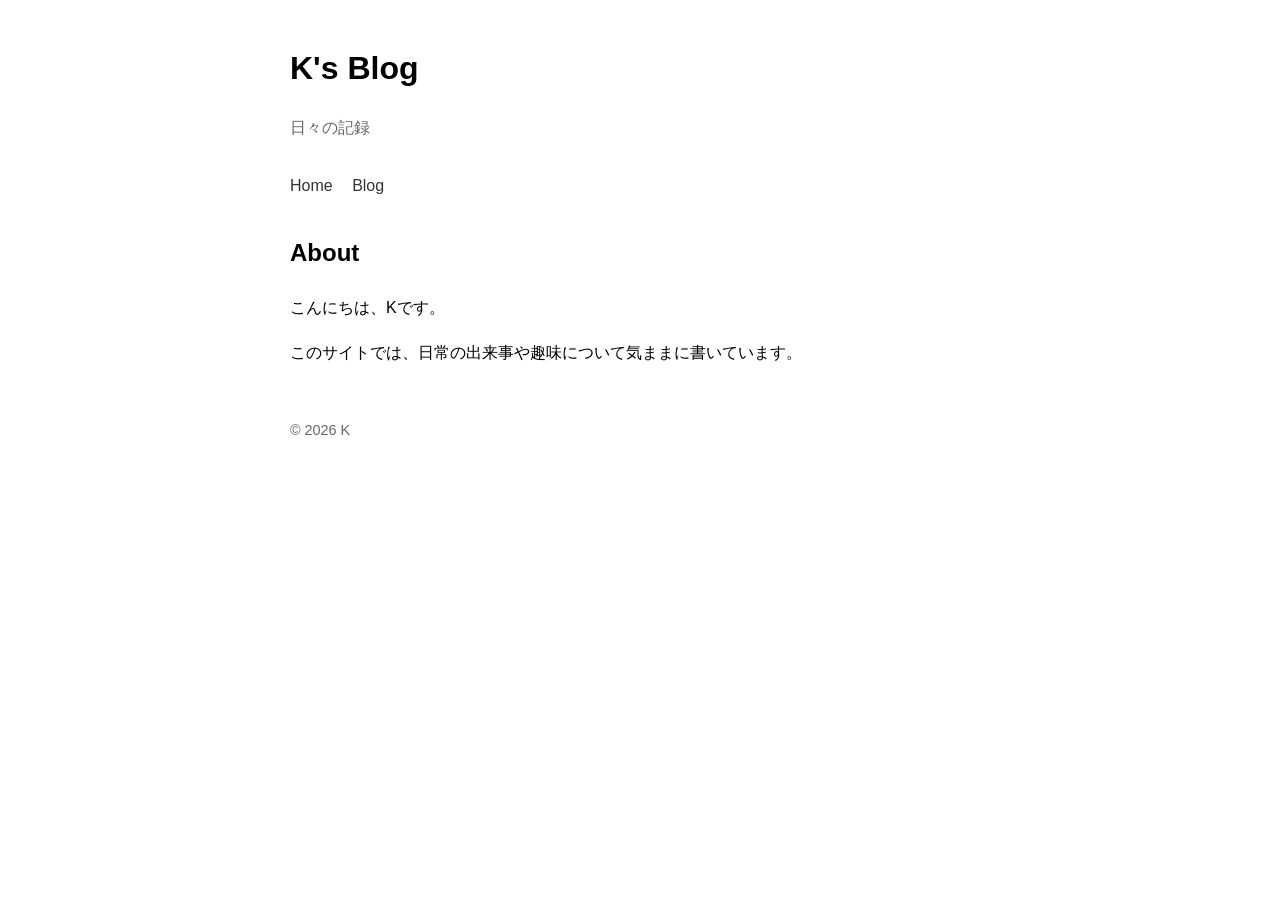
==== index.html @ 7e0d3f1f "Update index.html" ====
<!DOCTYPE html>
<html lang="ja">
<head>
<meta charset="UTF-8">
<meta name="viewport" content="width=device-width, initial-scale=1.0">
<title>K's Blog</title>

<style>
body {
    max-width: 700px;
    margin: 40px auto;
    padding: 0 20px;
    font-family: sans-serif;
    line-height: 1.8;
}

h1 {
    margin-bottom: 5px;
}

.subtitle {
    color: #666;
    margin-bottom: 30px;
}

nav {
    margin-bottom: 30px;
}

nav a {
    margin-right: 15px;
    color: #333;
    text-decoration: none;
}

footer {
    margin-top: 50px;
    color: #666;
    font-size: 0.9em;
}
</style>
</head>

<body>

<h1>K's Blog</h1>
<p class="subtitle">日々の記録</p>

<nav>
    <a href="index.html">Home</a>
    <a href="blog.html">Blog</a>
</nav>

<h2>About</h2>

<p>
こんにちは、Kです。
</p>

<p>
このサイトでは、日常の出来事や趣味について気ままに書いています。
</p>

<footer>
    © 2026 K
</footer>

</body>
</html>
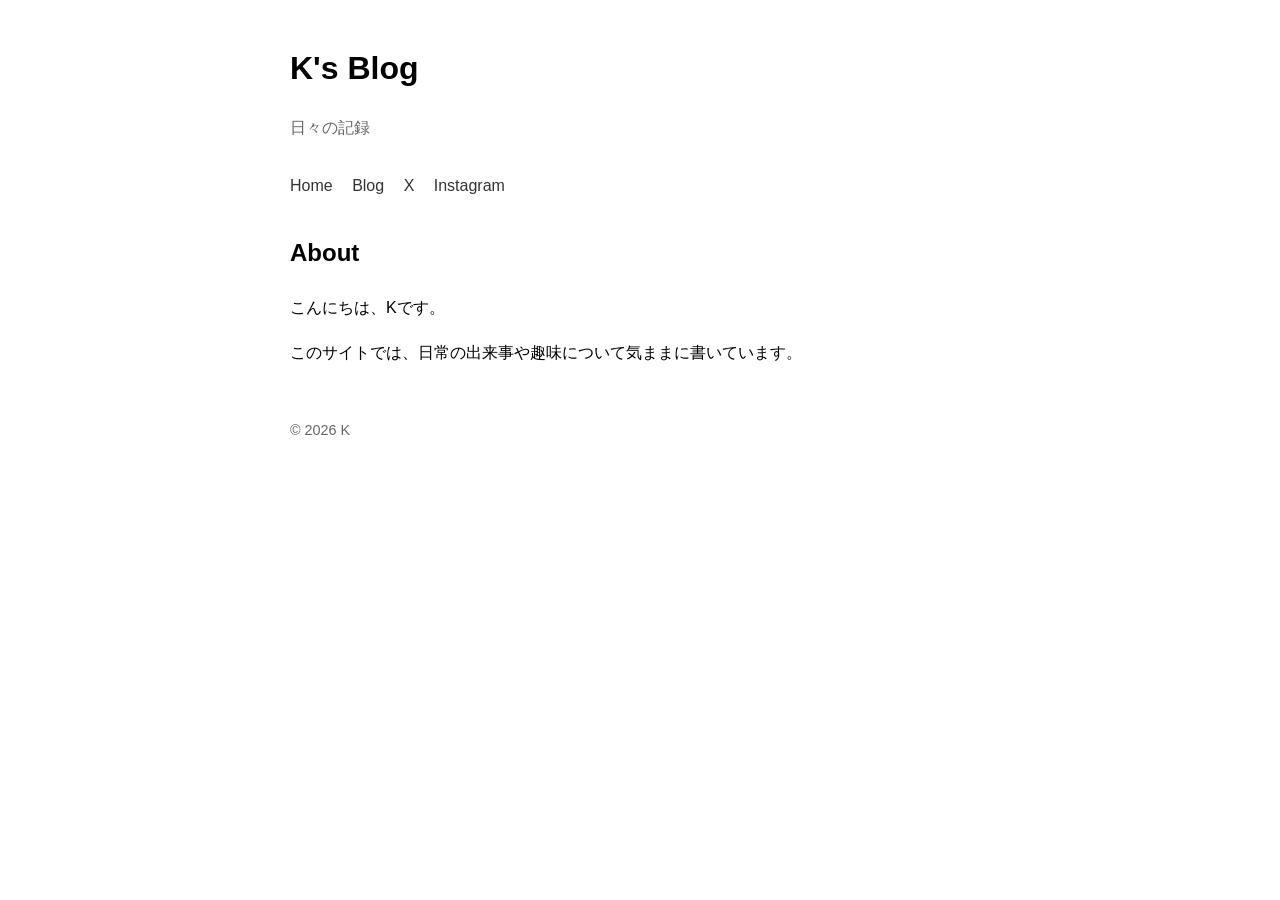
==== commit 53a083b2: "Update index.html" ====
--- a/index.html
+++ b/index.html
@@ -49,6 +49,8 @@
 <nav>
     <a href="index.html">Home</a>
     <a href="blog.html">Blog</a>
+    <a href="https://x.com/あなたのID" target="_blank">X</a>
+    <a href="https://www.instagram.com/あなたのID/" target="_blank">Instagram</a>
 </nav>
 
 <h2>About</h2>
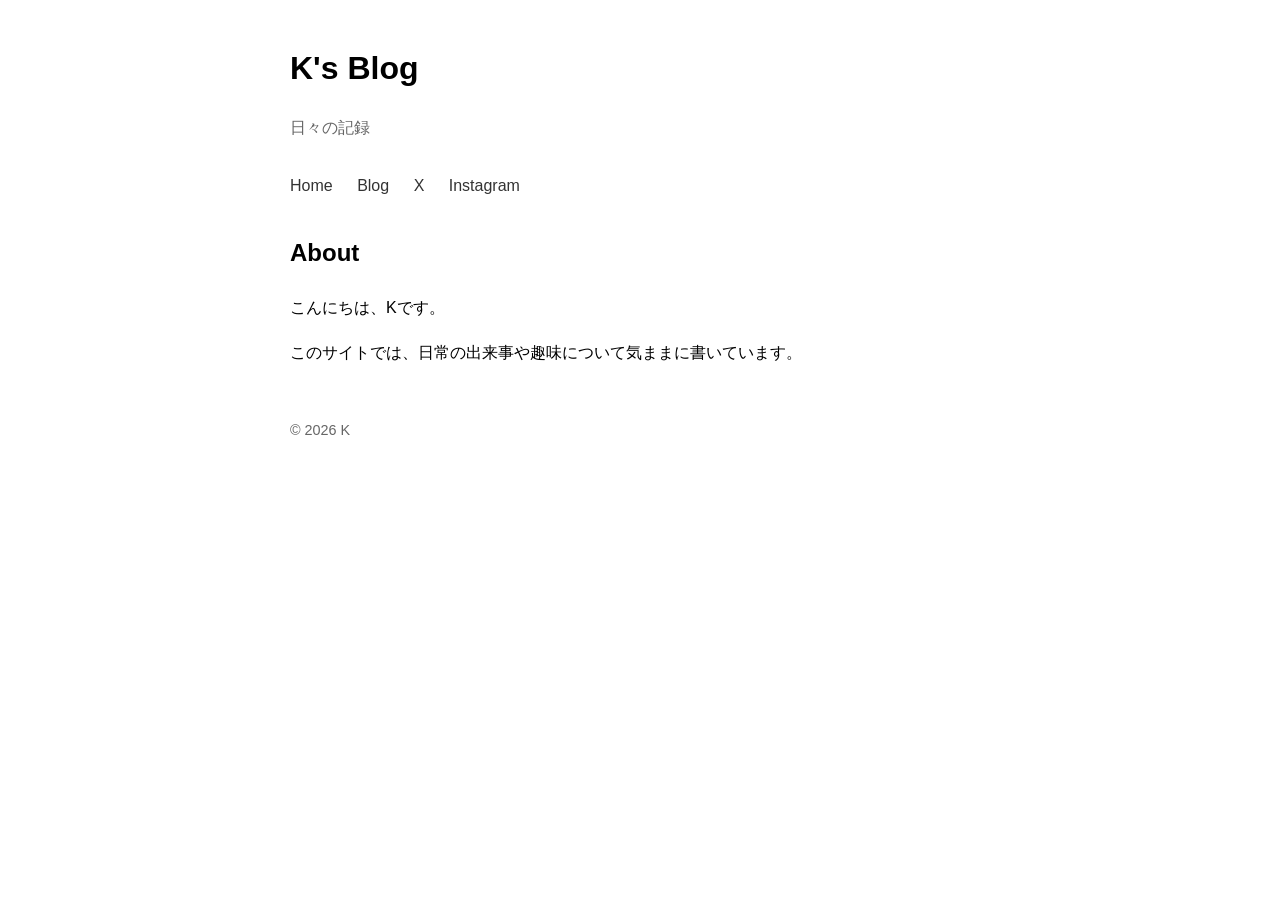
==== commit 500a0bf7: "Update index.html" ====
--- a/index.html
+++ b/index.html
@@ -28,9 +28,13 @@
 }
 
 nav a {
-    margin-right: 15px;
+    margin-right: 20px;
     color: #333;
     text-decoration: none;
+}
+    
+nav a:hover {
+    text-decoration: underline;
 }
 
 footer {
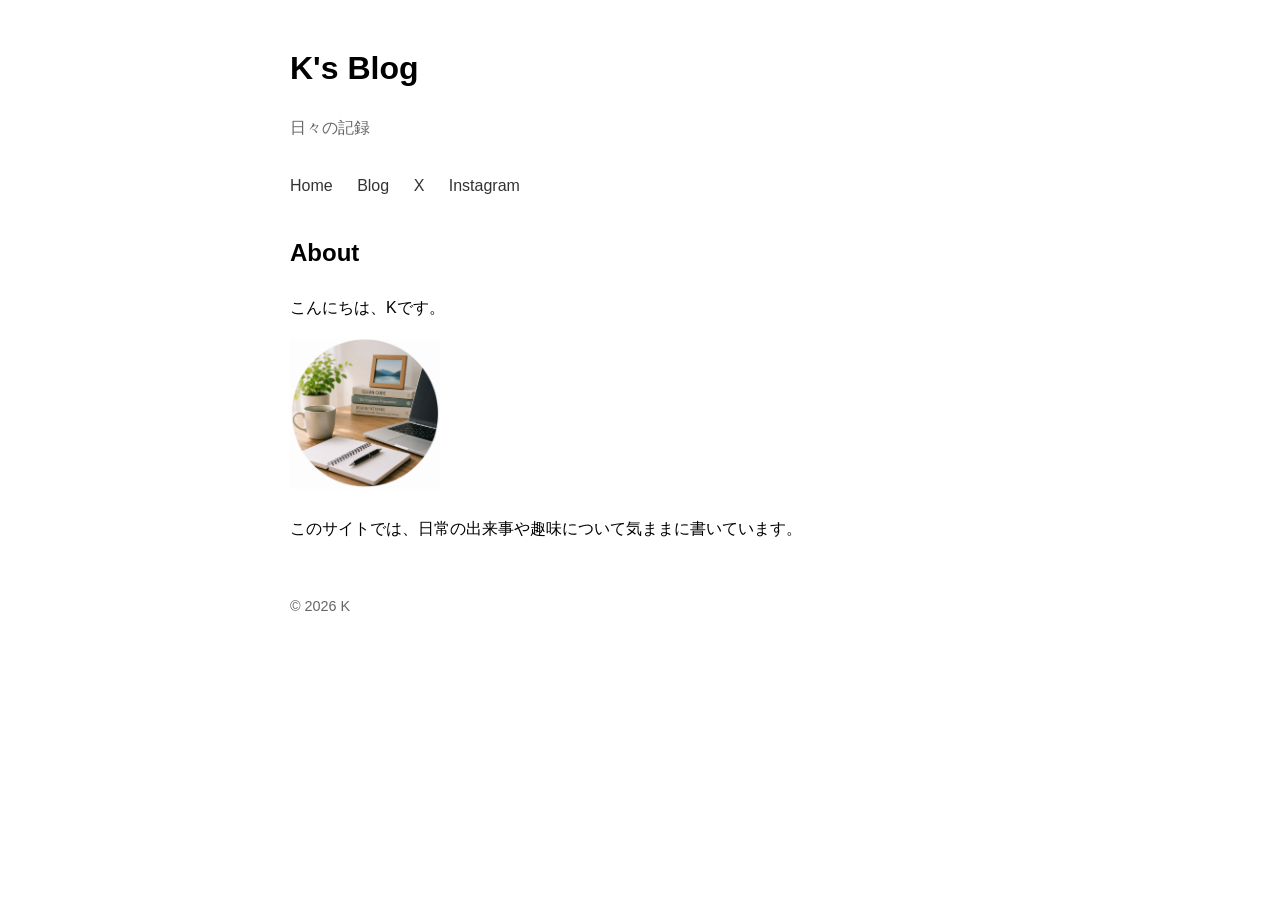
==== commit 7c3e8c7f: "Update index.html" ====
--- a/index.html
+++ b/index.html
@@ -63,6 +63,8 @@
 こんにちは、Kです。
 </p>
 
+<img src="images/profile.png" alt="プロフィール画像" width="150">
+    
 <p>
 このサイトでは、日常の出来事や趣味について気ままに書いています。
 </p>
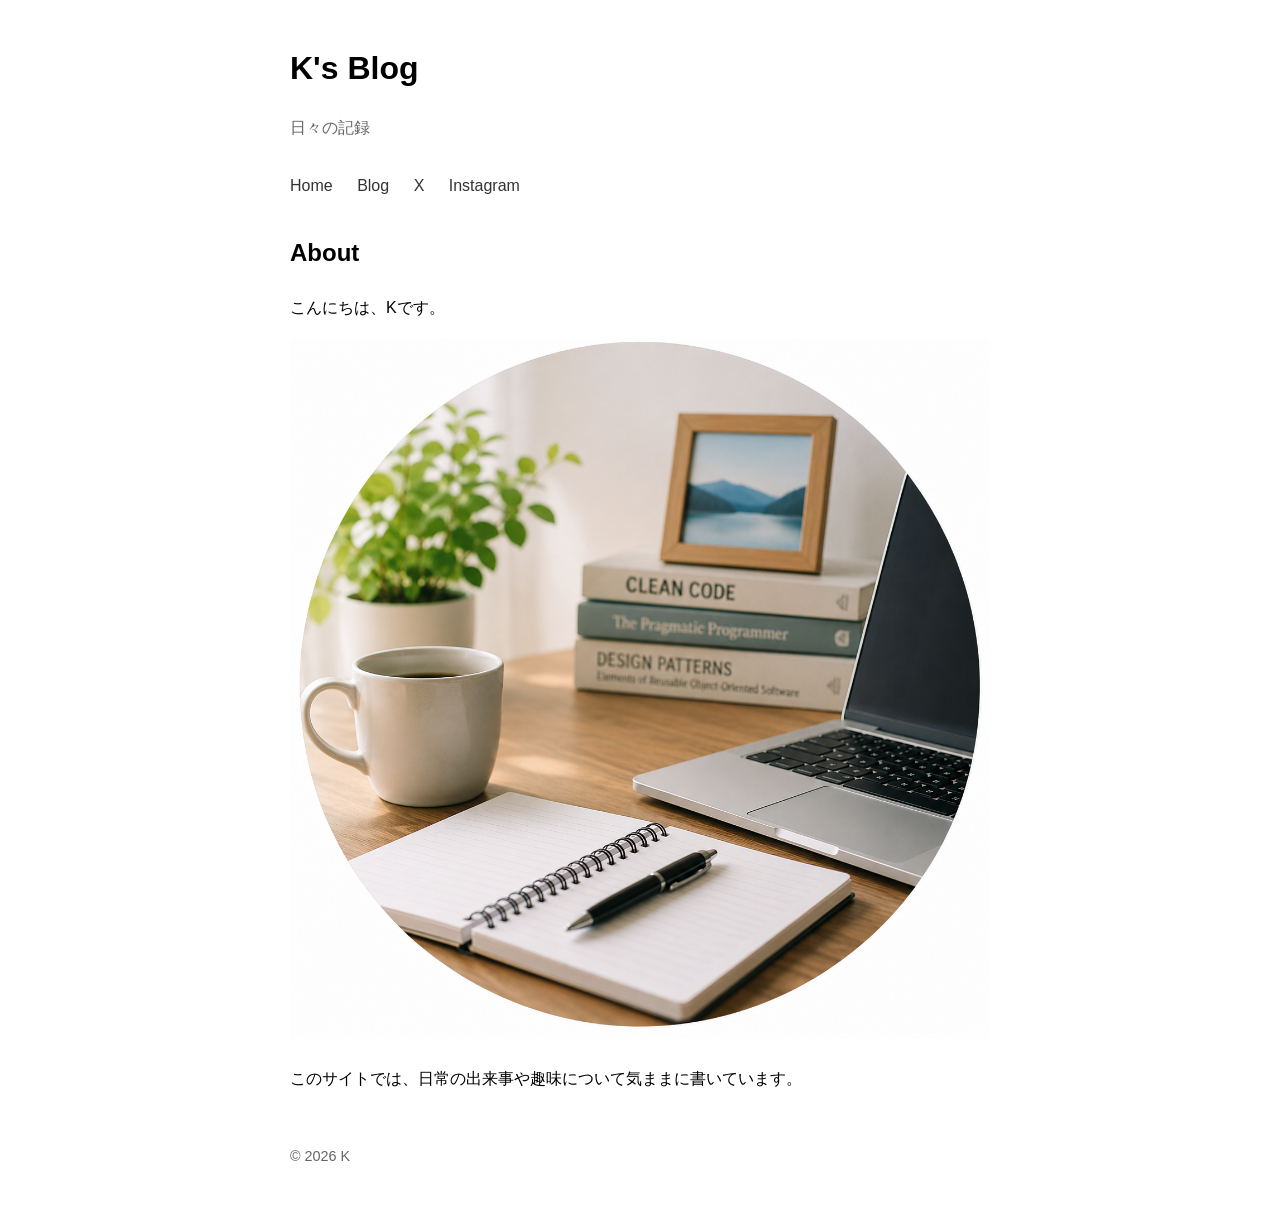
==== commit 9aba701a: "Update index.html" ====
--- a/index.html
+++ b/index.html
@@ -1,48 +1,10 @@
 <!DOCTYPE html>
 <html lang="ja">
 <head>
-<meta charset="UTF-8">
-<meta name="viewport" content="width=device-width, initial-scale=1.0">
-<title>K's Blog</title>
+    <meta charset="UTF-8">
+    <title>K'sブログ</title>
 
-<style>
-body {
-    max-width: 700px;
-    margin: 40px auto;
-    padding: 0 20px;
-    font-family: sans-serif;
-    line-height: 1.8;
-}
-
-h1 {
-    margin-bottom: 5px;
-}
-
-.subtitle {
-    color: #666;
-    margin-bottom: 30px;
-}
-
-nav {
-    margin-bottom: 30px;
-}
-
-nav a {
-    margin-right: 20px;
-    color: #333;
-    text-decoration: none;
-}
-    
-nav a:hover {
-    text-decoration: underline;
-}
-
-footer {
-    margin-top: 50px;
-    color: #666;
-    font-size: 0.9em;
-}
-</style>
+    <link rel="stylesheet" href="css/style.css">
 </head>
 
 <body>
@@ -63,7 +25,9 @@
 こんにちは、Kです。
 </p>
 
-<img src="images/profile.png" alt="プロフィール画像" width="150">
+<img src="images/profile.png"
+     class="profile-image"
+     alt="プロフィール画像">
     
 <p>
 このサイトでは、日常の出来事や趣味について気ままに書いています。
--- a/css/style.css
+++ b/css/style.css
@@ -0,0 +1,53 @@
+body {
+    max-width: 700px;
+    margin: 40px auto;
+    padding: 0 20px;
+    font-family: sans-serif;
+    line-height: 1.8;
+}
+
+h1 {
+    margin-bottom: 5px;
+}
+
+.subtitle {
+    color: #666;
+    margin-bottom: 30px;
+}
+
+nav {
+    margin-bottom: 30px;
+}
+
+nav a {
+    margin-right: 20px;
+    color: #333;
+    text-decoration: none;
+}
+
+nav a:hover {
+    text-decoration: underline;
+}
+
+.post-image {
+    width: 300px;
+    max-width: 100%;
+    display: block;
+    margin: 20px auto;
+}
+
+.date {
+    color: #666;
+    font-size: 0.9em;
+}
+
+footer {
+    margin-top: 50px;
+    color: #666;
+    font-size: 0.9em;
+}
+
+img {
+    max-width: 100%;
+    height: auto;
+}
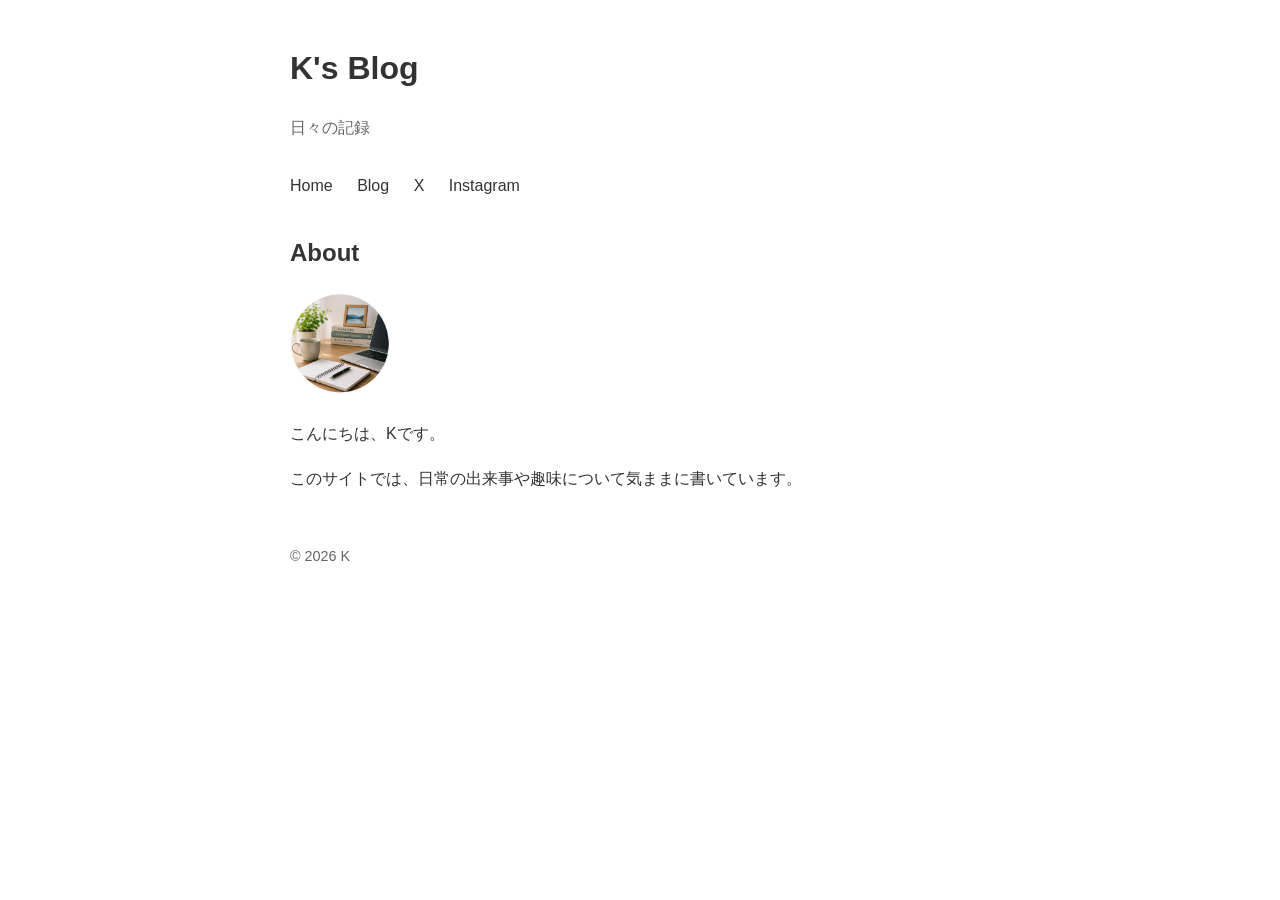
==== commit 9ca6848a: "Update index.html" ====
--- a/index.html
+++ b/index.html
@@ -21,14 +21,14 @@
 
 <h2>About</h2>
 
-<p>
-こんにちは、Kです。
-</p>
-
 <img src="images/profile.png"
      class="profile-image"
      alt="プロフィール画像">
     
+<p>
+こんにちは、Kです。
+</p>
+   
 <p>
 このサイトでは、日常の出来事や趣味について気ままに書いています。
 </p>
--- a/css/style.css
+++ b/css/style.css
@@ -4,6 +4,15 @@
     padding: 0 20px;
     font-family: sans-serif;
     line-height: 1.8;
+    color: #333;
+}
+
+a {
+    color: #0066cc;
+}
+
+a:hover {
+    opacity: 0.8;
 }
 
 h1 {
@@ -41,6 +50,13 @@
     font-size: 0.9em;
 }
 
+.profile-image {
+    width: 100px;
+    height: 100px;
+    object-fit: cover;
+    border-radius: 50%;
+}
+
 footer {
     margin-top: 50px;
     color: #666;
